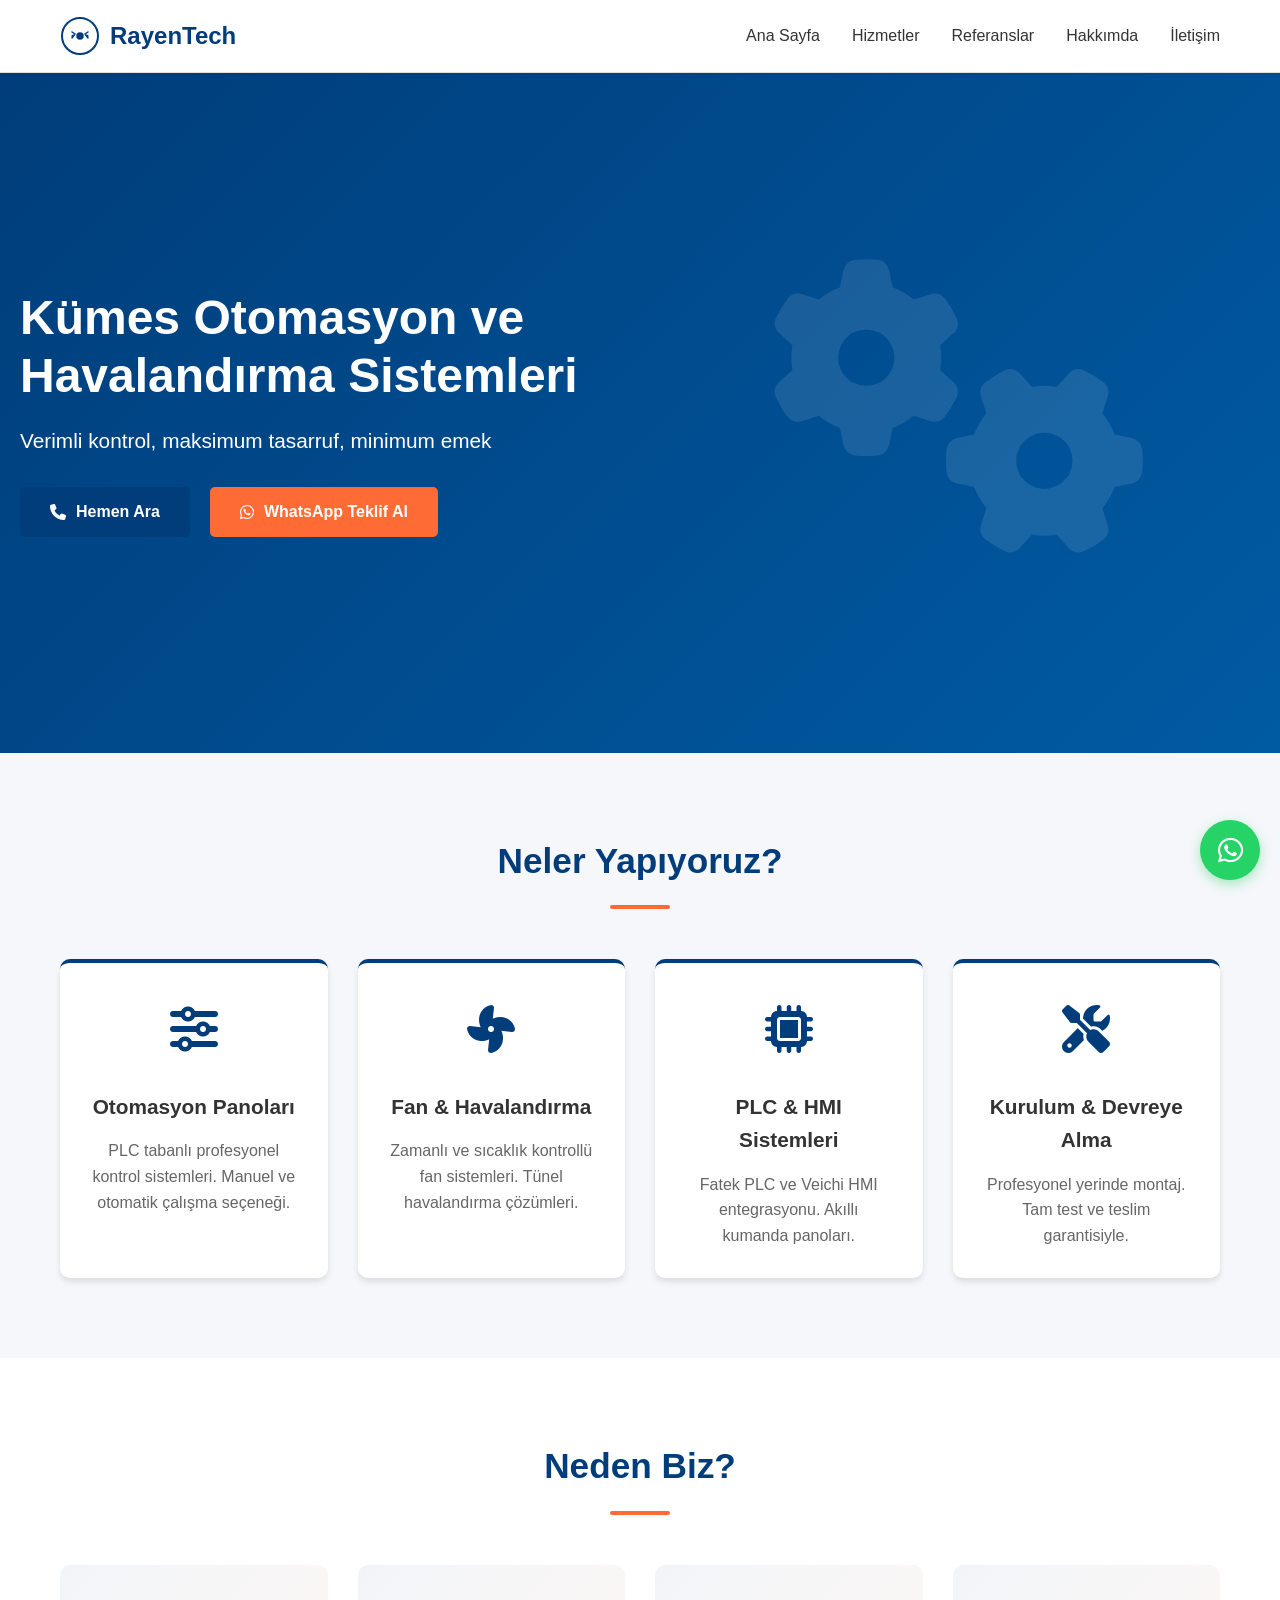
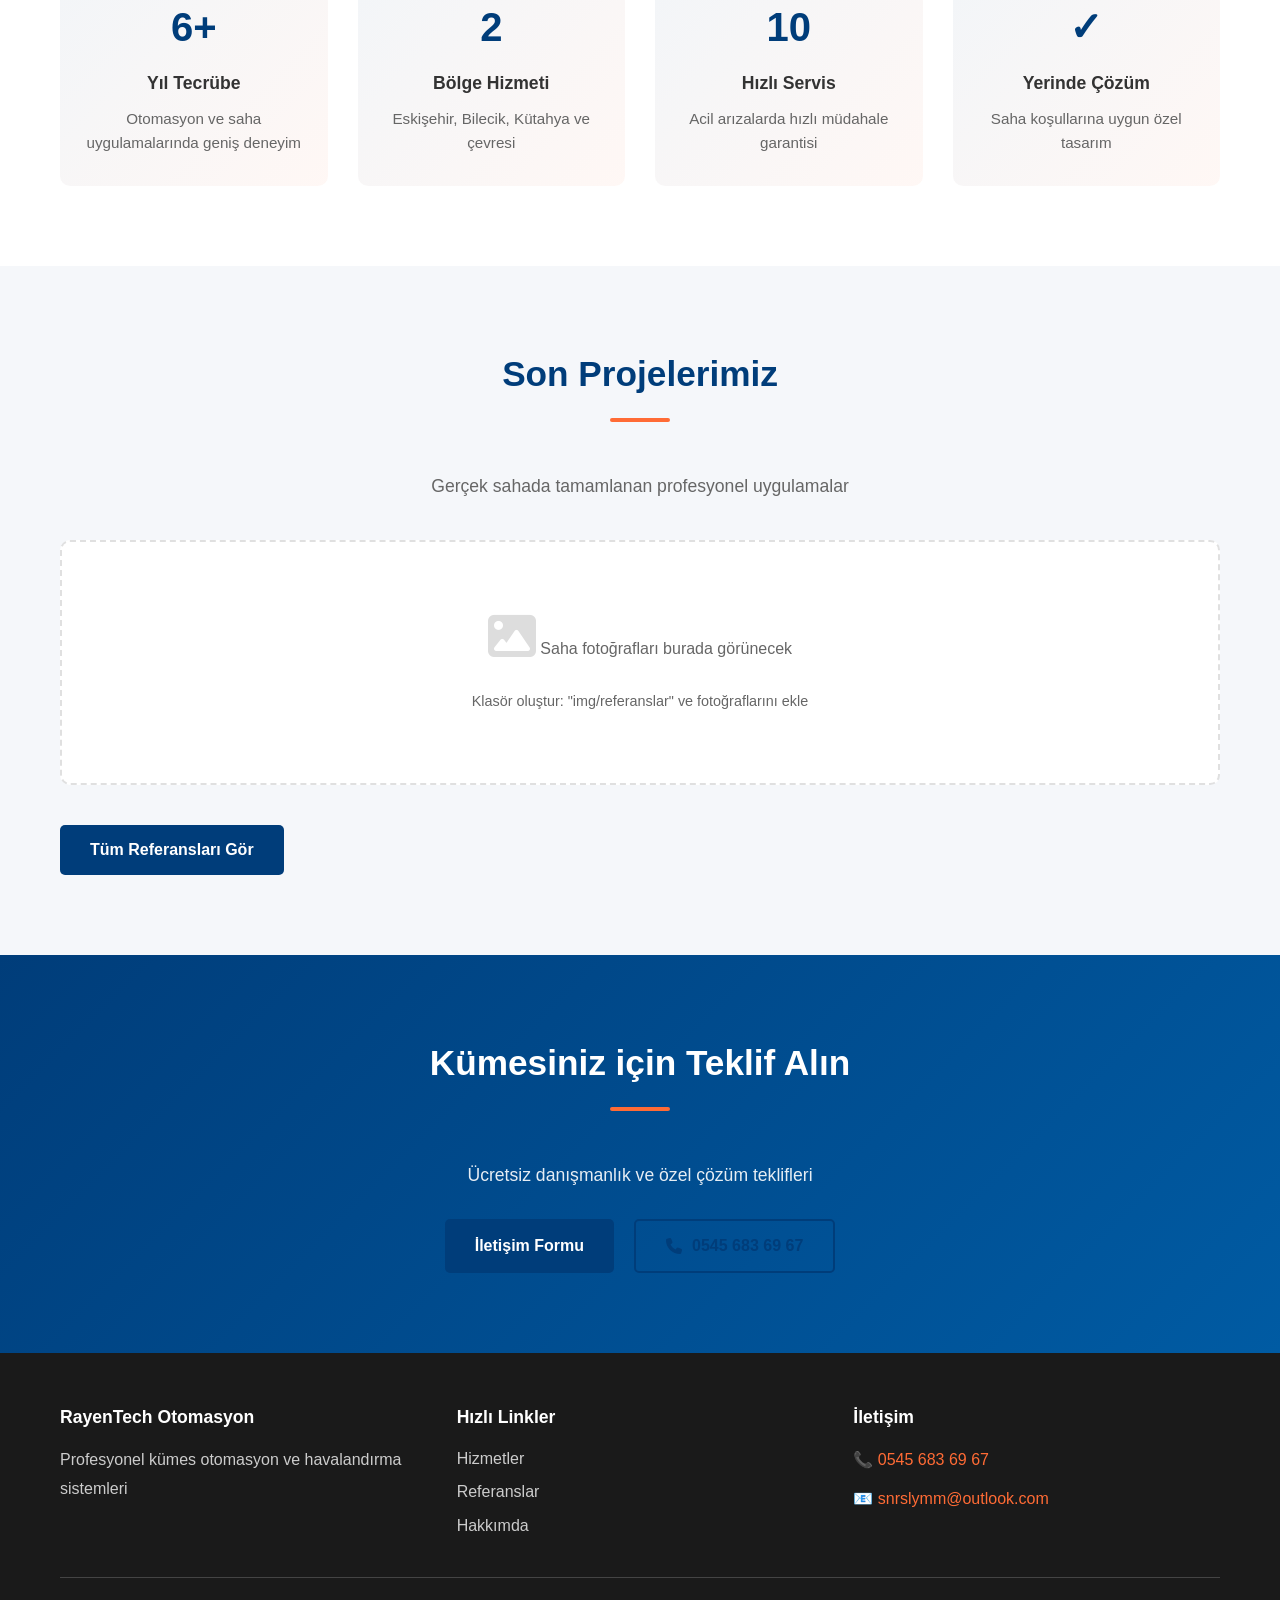
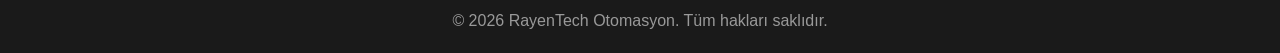
==== index.html @ 65cad190 "Initial: RayenTech Website" ====
<!DOCTYPE html>
<html lang="tr">
<head>
    <meta charset="UTF-8">
    <meta name="viewport" content="width=device-width, initial-scale=1.0">
    <meta name="description" content="RayenTech Otomasyon - Profesyonel kümes otomasyon, fan kontrol ve havalandırma sistemleri. Eskişehir, Bilecik, Kütahya bölgesinde hizmet.">
    <meta name="keywords" content="kümes otomasyonu, fan kontrol sistemi, tavuk kümesi havalandırma, PLC otomasyon, otomasyon panoları, Eskişehir otomasyon">
    <meta name="author" content="Süleyman Şener - Otomasyon Mühendisi">
    <meta name="theme-color" content="#003d7a">
    <title>RayenTech Otomasyon - Kümes Otomasyon ve Havalandırma Sistemleri</title>
    <link rel="canonical" href="https://rayentech-otomasyon.com/">
    <link rel="stylesheet" href="css/style.css">
    <link rel="stylesheet" href="https://cdnjs.cloudflare.com/ajax/libs/font-awesome/6.4.0/css/all.min.css">
</head>
<body>
    <!-- Navigation -->
    <nav class="navbar">
        <div class="container">
            <div class="nav-wrapper">
                <div class="logo">
                    <svg width="40" height="40" viewBox="0 0 40 40" fill="none">
                        <circle cx="20" cy="20" r="18" stroke="#003d7a" stroke-width="2" fill="none"/>
                        <g stroke="#003d7a" stroke-width="1.5" fill="none" stroke-linecap="round">
                            <path d="M15 18 L12 20 M15 18 L12 16 M15 18 L12 22"/>
                            <path d="M25 18 L28 20 M25 18 L28 16 M25 18 L28 22"/>
                            <circle cx="20" cy="20" r="3" fill="#003d7a"/>
                        </g>
                    </svg>
                    <span>RayenTech</span>
                </div>
                <ul class="nav-menu">
                    <li><a href="index.html" class="active">Ana Sayfa</a></li>
                    <li><a href="pages/services.html">Hizmetler</a></li>
                    <li><a href="pages/references.html">Referanslar</a></li>
                    <li><a href="pages/about.html">Hakkımda</a></li>
                    <li><a href="pages/contact.html">İletişim</a></li>
                </ul>
                <div class="hamburger">
                    <span></span>
                    <span></span>
                    <span></span>
                </div>
            </div>
        </div>
    </nav>

    <!-- WhatsApp Floating Button -->
    <a href="https://wa.me/905456836967?text=Merhaba%20Süleyman%20Şener%2C%20kümes%20otomasyon%20sistemi%20için%20teklif%20almak%20istiyorum" class="whatsapp-btn" target="_blank" title="WhatsApp ile Teklif Al">
        <i class="fab fa-whatsapp"></i>
    </a>

    <!-- Hero Banner -->
    <section class="hero">
        <div class="hero-content">
            <h1>Kümes Otomasyon ve Havalandırma Sistemleri</h1>
            <p>Verimli kontrol, maksimum tasarruf, minimum emek</p>
            <div class="hero-buttons">
                <a href="tel:+905456836967" class="btn btn-primary">
                    <i class="fas fa-phone"></i> Hemen Ara
                </a>
                <a href="https://wa.me/905456836967?text=Merhaba%20Süleyman%20Şener%2C%20kümes%20otomasyon%20sistemi%20için%20teklif%20almak%20istiyorum" class="btn btn-secondary" target="_blank">
                    <i class="fab fa-whatsapp"></i> WhatsApp Teklif Al
                </a>
            </div>
        </div>
        <div class="hero-visual">
            <div class="gear-icon">
                <i class="fas fa-cogs"></i>
            </div>
        </div>
    </section>

    <!-- Quick Services -->
    <section class="quick-services">
        <div class="container">
            <h2>Neler Yapıyoruz?</h2>
            <div class="services-grid">
                <div class="service-box">
                    <div class="icon">
                        <i class="fas fa-sliders-h"></i>
                    </div>
                    <h3>Otomasyon Panoları</h3>
                    <p>PLC tabanlı profesyonel kontrol sistemleri. Manuel ve otomatik çalışma seçeneği.</p>
                </div>
                <div class="service-box">
                    <div class="icon">
                        <i class="fas fa-fan"></i>
                    </div>
                    <h3>Fan & Havalandırma</h3>
                    <p>Zamanlı ve sıcaklık kontrollü fan sistemleri. Tünel havalandırma çözümleri.</p>
                </div>
                <div class="service-box">
                    <div class="icon">
                        <i class="fas fa-microchip"></i>
                    </div>
                    <h3>PLC & HMI Sistemleri</h3>
                    <p>Fatek PLC ve Veichi HMI entegrasyonu. Akıllı kumanda panoları.</p>
                </div>
                <div class="service-box">
                    <div class="icon">
                        <i class="fas fa-tools"></i>
                    </div>
                    <h3>Kurulum & Devreye Alma</h3>
                    <p>Profesyonel yerinde montaj. Tam test ve teslim garantisiyle.</p>
                </div>
            </div>
        </div>
    </section>

    <!-- Why Us -->
    <section class="why-us">
        <div class="container">
            <h2>Neden Biz?</h2>
            <div class="why-grid">
                <div class="why-item">
                    <div class="number">15+</div>
                    <h3>Yıl Tecrübe</h3>
                    <p>Otomasyon ve saha uygulamalarında geniş deneyim</p>
                </div>
                <div class="why-item">
                    <div class="number">3</div>
                    <h3>Bölge Hizmeti</h3>
                    <p>Eskişehir, Bilecik, Kütahya ve çevresi</p>
                </div>
                <div class="why-item">
                    <div class="number">24/7</div>
                    <h3>Hızlı Servis</h3>
                    <p>Acil arızalarda hızlı müdahale garantisi</p>
                </div>
                <div class="why-item">
                    <div class="number">✓</div>
                    <h3>Yerinde Çözüm</h3>
                    <p>Saha koşullarına uygun özel tasarım</p>
                </div>
            </div>
        </div>
    </section>

    <!-- Reference Preview -->
    <section class="reference-preview">
        <div class="container">
            <h2>Son Projelerimiz</h2>
            <p class="section-subtitle">Gerçek sahada tamamlanan profesyonel uygulamalar</p>
            <div class="references-placeholder">
                <p><i class="fas fa-image"></i> Saha fotoğrafları burada görünecek</p>
                <p style="font-size: 0.9em; margin-top: 10px;">Klasör oluştur: "img/referanslar" ve fotoğraflarını ekle</p>
            </div>
            <a href="pages/references.html" class="btn btn-primary">Tüm Referansları Gör</a>
        </div>
    </section>

    <!-- CTA Section -->
    <section class="cta">
        <div class="container">
            <h2>Kümesiniz için Teklif Alın</h2>
            <p>Ücretsiz danışmanlık ve özel çözüm teklifleri</p>
            <div class="cta-buttons">
                <a href="pages/contact.html" class="btn btn-primary">İletişim Formu</a>
                <a href="tel:+905456836967" class="btn btn-outline">
                    <i class="fas fa-phone"></i> 0545 683 69 67
                </a>
            </div>
        </div>
    </section>

    <!-- Footer -->
    <footer class="footer">
        <div class="container">
            <div class="footer-content">
                <div class="footer-section">
                    <h4>RayenTech Otomasyon</h4>
                    <p>Profesyonel kümes otomasyon ve havalandırma sistemleri</p>
                </div>
                <div class="footer-section">
                    <h4>Hızlı Linkler</h4>
                    <ul>
                        <li><a href="pages/services.html">Hizmetler</a></li>
                        <li><a href="pages/references.html">Referanslar</a></li>
                        <li><a href="pages/about.html">Hakkımda</a></li>
                    </ul>
                </div>
                <div class="footer-section">
                    <h4>İletişim</h4>
                    <p>📞 <a href="tel:+905456836967">0545 683 69 67</a></p>
                    <p>📧 <a href="mailto:snrslymm@outlook.com">snrslymm@outlook.com</a></p>
                </div>
            </div>
            <div class="footer-bottom">
                <p>&copy; 2026 RayenTech Otomasyon. Tüm hakları saklıdır.</p>
            </div>
        </div>
    </footer>

    <script src="js/script.js"></script>
</body>
</html>
---- css/style.css ----
/* ============================================
   RAYENTECH OTOMASYON - GLOBAL STYLES
   ============================================ */

:root {
    --primary: #003d7a;
    --secondary: #005ba3;
    --accent: #ff6b35;
    --light: #f5f7fa;
    --dark: #1a1a1a;
    --text: #333;
    --gray: #666;
    --border: #e0e0e0;
    --success: #27ae60;
    --font-sans: 'Segoe UI', Tahoma, Geneva, Verdana, sans-serif;
    --shadow: 0 4px 6px rgba(0, 0, 0, 0.1);
    --shadow-lg: 0 10px 20px rgba(0, 0, 0, 0.15);
}

* {
    margin: 0;
    padding: 0;
    box-sizing: border-box;
}

html {
    scroll-behavior: smooth;
}

body {
    font-family: var(--font-sans);
    color: var(--text);
    line-height: 1.6;
    background: #fff;
}

/* Container */
.container {
    max-width: 1200px;
    margin: 0 auto;
    padding: 0 20px;
}

/* ============================================
   NAVIGATION
   ============================================ */

.navbar {
    background: #fff;
    border-bottom: 1px solid var(--border);
    position: sticky;
    top: 0;
    z-index: 100;
    box-shadow: 0 2px 4px rgba(0, 0, 0, 0.05);
}

.nav-wrapper {
    display: flex;
    justify-content: space-between;
    align-items: center;
    padding: 1rem 0;
}

.logo {
    display: flex;
    align-items: center;
    gap: 10px;
    font-size: 1.5rem;
    font-weight: bold;
    color: var(--primary);
    text-decoration: none;
}

.nav-menu {
    display: flex;
    list-style: none;
    gap: 2rem;
}

.nav-menu a {
    color: var(--text);
    text-decoration: none;
    font-weight: 500;
    transition: color 0.3s ease;
    position: relative;
}

.nav-menu a:hover,
.nav-menu a.active {
    color: var(--primary);
}

.nav-menu a.active::after {
    content: '';
    position: absolute;
    bottom: -5px;
    left: 0;
    right: 0;
    height: 2px;
    background: var(--primary);
}

.hamburger {
    display: none;
    flex-direction: column;
    gap: 6px;
    cursor: pointer;
}

.hamburger span {
    width: 25px;
    height: 3px;
    background: var(--primary);
    border-radius: 2px;
    transition: all 0.3s ease;
}

/* ============================================
   WHATSAPP FLOATING BUTTON
   ============================================ */

.whatsapp-btn {
    position: fixed;
    bottom: 20px;
    right: 20px;
    width: 60px;
    height: 60px;
    background: #25d366;
    color: white;
    border-radius: 50%;
    display: flex;
    align-items: center;
    justify-content: center;
    font-size: 1.8rem;
    text-decoration: none;
    box-shadow: 0 4px 12px rgba(37, 211, 102, 0.4);
    transition: all 0.3s ease;
    z-index: 99;
}

.whatsapp-btn:hover {
    transform: scale(1.1);
    box-shadow: 0 6px 16px rgba(37, 211, 102, 0.6);
}

/* ============================================
   BUTTONS
   ============================================ */

.btn {
    display: inline-flex;
    align-items: center;
    gap: 10px;
    padding: 12px 30px;
    border-radius: 5px;
    text-decoration: none;
    font-weight: 600;
    transition: all 0.3s ease;
    border: none;
    cursor: pointer;
    font-size: 1rem;
}

.btn-primary {
    background: var(--primary);
    color: white;
}

.btn-primary:hover {
    background: var(--secondary);
    transform: translateY(-2px);
    box-shadow: var(--shadow-lg);
}

.btn-secondary {
    background: var(--accent);
    color: white;
}

.btn-secondary:hover {
    background: #e55a2b;
    transform: translateY(-2px);
    box-shadow: var(--shadow-lg);
}

.btn-outline {
    border: 2px solid var(--primary);
    color: var(--primary);
    background: transparent;
}

.btn-outline:hover {
    background: var(--primary);
    color: white;
}

.btn-full {
    width: 100%;
    justify-content: center;
}

/* ============================================
   HERO SECTION
   ============================================ */

.hero {
    background: linear-gradient(135deg, var(--primary) 0%, var(--secondary) 100%);
    color: white;
    padding: 100px 20px;
    display: grid;
    grid-template-columns: 1fr 1fr;
    align-items: center;
    gap: 40px;
    min-height: 500px;
}

.hero-content h1 {
    font-size: 3rem;
    margin-bottom: 20px;
    line-height: 1.2;
    animation: slideInLeft 0.8s ease;
}

.hero-content p {
    font-size: 1.3rem;
    margin-bottom: 30px;
    opacity: 0.9;
    animation: slideInLeft 0.8s ease 0.2s both;
}

.hero-buttons {
    display: flex;
    gap: 20px;
    flex-wrap: wrap;
    animation: slideInLeft 0.8s ease 0.4s both;
}

.hero-buttons .btn {
    min-width: 150px;
    justify-content: center;
}

.hero-visual {
    display: flex;
    justify-content: center;
    animation: float 3s ease-in-out infinite;
}

.gear-icon {
    font-size: 300px;
    color: rgba(255, 255, 255, 0.1);
    animation: rotate 20s linear infinite;
}

@keyframes slideInLeft {
    from {
        opacity: 0;
        transform: translateX(-30px);
    }
    to {
        opacity: 1;
        transform: translateX(0);
    }
}

@keyframes float {
    0%, 100% { transform: translateY(0px); }
    50% { transform: translateY(-20px); }
}

@keyframes rotate {
    from { transform: rotate(0deg); }
    to { transform: rotate(360deg); }
}

/* ============================================
   SECTIONS
   ============================================ */

section {
    padding: 80px 20px;
}

section h2 {
    font-size: 2.2rem;
    text-align: center;
    margin-bottom: 50px;
    color: var(--primary);
    position: relative;
    padding-bottom: 20px;
}

section h2::after {
    content: '';
    position: absolute;
    bottom: 0;
    left: 50%;
    transform: translateX(-50%);
    width: 60px;
    height: 4px;
    background: var(--accent);
    border-radius: 2px;
}

.section-subtitle {
    font-size: 1.1rem;
    color: var(--gray);
    text-align: center;
    margin-bottom: 40px;
}

/* Quick Services */
.quick-services {
    background: var(--light);
}

.services-grid {
    display: grid;
    grid-template-columns: repeat(auto-fit, minmax(250px, 1fr));
    gap: 30px;
    margin-top: 40px;
}

.service-box {
    background: white;
    padding: 30px;
    border-radius: 10px;
    text-align: center;
    box-shadow: var(--shadow);
    transition: all 0.3s ease;
    border-top: 4px solid var(--primary);
}

.service-box:hover {
    transform: translateY(-10px);
    box-shadow: var(--shadow-lg);
    border-top-color: var(--accent);
}

.service-box .icon {
    font-size: 3rem;
    color: var(--primary);
    margin-bottom: 20px;
}

.service-box h3 {
    font-size: 1.3rem;
    margin-bottom: 15px;
    color: var(--text);
}

.service-box p {
    color: var(--gray);
    line-height: 1.6;
}

/* Why Us Section */
.why-us {
    background: white;
}

.why-grid {
    display: grid;
    grid-template-columns: repeat(auto-fit, minmax(200px, 1fr));
    gap: 30px;
}

.why-item {
    text-align: center;
    padding: 30px 20px;
    border-radius: 10px;
    background: linear-gradient(135deg, rgba(0, 61, 122, 0.05) 0%, rgba(255, 107, 53, 0.05) 100%);
    transition: all 0.3s ease;
}

.why-item:hover {
    transform: scale(1.05);
    background: linear-gradient(135deg, rgba(0, 61, 122, 0.1) 0%, rgba(255, 107, 53, 0.1) 100%);
}

.why-item .number {
    font-size: 2.5rem;
    font-weight: bold;
    color: var(--primary);
    margin-bottom: 10px;
}

.why-item h3 {
    font-size: 1.1rem;
    margin-bottom: 10px;
}

.why-item p {
    color: var(--gray);
    font-size: 0.95rem;
}

/* Reference Preview */
.reference-preview {
    background: var(--light);
}

.references-placeholder {
    background: white;
    border: 2px dashed var(--border);
    border-radius: 10px;
    padding: 60px 20px;
    text-align: center;
    margin: 40px 0;
    color: var(--gray);
}

.references-placeholder i {
    font-size: 3rem;
    color: #ddd;
    margin-bottom: 20px;
}

.references-placeholder p {
    margin: 10px 0;
}

/* CTA Section */
.cta {
    background: linear-gradient(135deg, var(--primary) 0%, var(--secondary) 100%);
    color: white;
    text-align: center;
}

.cta h2 {
    color: white;
}

.cta h2::after {
    background: var(--accent);
}

.cta p {
    font-size: 1.1rem;
    margin-bottom: 30px;
    opacity: 0.9;
}

.cta-buttons {
    display: flex;
    gap: 20px;
    justify-content: center;
    flex-wrap: wrap;
}

/* ============================================
   FOOTER
   ============================================ */

.footer {
    background: #1a1a1a;
    color: #ccc;
    padding: 50px 20px 20px;
}

.footer-content {
    display: grid;
    grid-template-columns: repeat(auto-fit, minmax(250px, 1fr));
    gap: 30px;
    margin-bottom: 30px;
}

.footer-section h4 {
    color: white;
    margin-bottom: 15px;
    font-size: 1.1rem;
}

.footer-section p {
    margin-bottom: 10px;
    line-height: 1.8;
}

.footer-section a {
    color: #ff6b35;
    text-decoration: none;
    transition: color 0.3s ease;
}

.footer-section a:hover {
    color: white;
}

.footer-section ul {
    list-style: none;
}

.footer-section ul li {
    margin-bottom: 8px;
}

.footer-section ul li a {
    color: #ccc;
}

.footer-bottom {
    text-align: center;
    padding-top: 30px;
    border-top: 1px solid #444;
    color: #999;
}

/* ============================================
   PAGE HEADER
   ============================================ */

.page-header {
    background: linear-gradient(135deg, var(--primary) 0%, var(--secondary) 100%);
    color: white;
    text-align: center;
    padding: 80px 20px;
}

.page-header h1 {
    font-size: 2.5rem;
    margin-bottom: 15px;
}

.page-header p {
    font-size: 1.2rem;
    opacity: 0.9;
}

/* ============================================
   SERVICES DETAIL PAGE
   ============================================ */

.services-detail {
    background: white;
}

.service-detail-item {
    margin-bottom: 60px;
    padding: 30px;
    background: var(--light);
    border-radius: 10px;
    border-left: 5px solid var(--primary);
}

.service-detail-item:hover {
    box-shadow: var(--shadow);
}

.service-detail-icon {
    font-size: 2.5rem;
    color: var(--primary);
    margin-bottom: 15px;
}

.service-detail-item h2 {
    text-align: left;
    margin: 0 0 20px 0;
    padding-bottom: 10px;
    border-bottom: 2px solid var(--accent);
}

.service-detail-item h2::after {
    display: none;
}

.service-detail-content p {
    margin-bottom: 15px;
    font-size: 1rem;
    line-height: 1.8;
}

.service-detail-content ul {
    list-style: none;
    margin-left: 0;
}

.service-detail-content li {
    margin-bottom: 12px;
    padding-left: 30px;
    position: relative;
    line-height: 1.6;
}

.service-detail-content li::before {
    content: '✓';
    position: absolute;
    left: 0;
    color: var(--primary);
    font-weight: bold;
    font-size: 1.2rem;
}

/* Process Section */
.process {
    background: var(--light);
}

.process-steps {
    display: grid;
    grid-template-columns: repeat(auto-fit, minmax(200px, 1fr));
    gap: 30px;
    margin-top: 40px;
}

.step {
    background: white;
    padding: 30px 20px;
    border-radius: 10px;
    text-align: center;
    box-shadow: var(--shadow);
    position: relative;
}

.step-number {
    display: flex;
    align-items: center;
    justify-content: center;
    width: 50px;
    height: 50px;
    background: var(--primary);
    color: white;
    border-radius: 50%;
    font-weight: bold;
    font-size: 1.5rem;
    margin: 0 auto 15px;
}

.step h3 {
    margin-bottom: 10px;
    color: var(--primary);
}

.step p {
    color: var(--gray);
    font-size: 0.95rem;
}

/* ============================================
   ABOUT PAGE
   ============================================ */

.about-content {
    background: white;
}

.about-grid {
    display: grid;
    grid-template-columns: 2fr 1fr;
    gap: 40px;
    margin-top: 40px;
}

.about-text h2 {
    text-align: left;
    border-bottom: 2px solid var(--accent);
    padding-bottom: 15px;
    margin-bottom: 10px;
}

.about-text h2::after {
    display: none;
}

.about-text .subtitle {
    color: var(--primary);
    font-size: 1.1rem;
    margin-bottom: 20px;
}

.about-intro {
    background: var(--light);
    padding: 20px;
    border-radius: 10px;
    margin-bottom: 30px;
    border-left: 4px solid var(--primary);
}

.about-intro p {
    line-height: 1.8;
    color: var(--gray);
}

.expertise-list {
    list-style: none;
    margin-left: 0;
    margin-bottom: 30px;
}

.expertise-list li {
    padding: 12px 0;
    border-bottom: 1px solid var(--border);
    line-height: 1.6;
}

.expertise-list strong {
    color: var(--primary);
}

.work-areas {
    list-style: none;
    margin-left: 0;
    background: var(--light);
    padding: 20px;
    border-radius: 10px;
    margin-bottom: 30px;
}

.work-areas li {
    padding: 10px 0;
    color: var(--gray);
}

.work-areas i {
    color: var(--accent);
    margin-right: 10px;
}

.principles {
    display: grid;
    gap: 15px;
}

.principle-item {
    display: flex;
    gap: 15px;
    padding: 15px;
    background: var(--light);
    border-radius: 10px;
    align-items: flex-start;
}

.principle-item i {
    color: var(--primary);
    margin-top: 3px;
    flex-shrink: 0;
}

.principle-item p {
    margin: 0;
}

/* Info Cards (Right Column) */
.info-card,
.stats-card,
.qualifications-card {
    background: var(--light);
    padding: 25px;
    border-radius: 10px;
    margin-bottom: 25px;
    border-left: 4px solid var(--primary);
}

.info-card h3,
.stats-card h3,
.qualifications-card h3 {
    color: var(--primary);
    margin-bottom: 20px;
    font-size: 1.2rem;
}

.info-item {
    display: flex;
    gap: 15px;
    margin-bottom: 20px;
    align-items: flex-start;
}

.info-item i {
    color: var(--primary);
    font-size: 1.3rem;
    flex-shrink: 0;
    margin-top: 5px;
}

.info-item .label {
    font-size: 0.85rem;
    color: var(--gray);
    margin-bottom: 3px;
}

.info-item a {
    color: var(--primary);
    text-decoration: none;
    font-weight: 600;
}

.info-item a:hover {
    text-decoration: underline;
}

.stat {
    text-align: center;
    margin-bottom: 20px;
}

.stat-value {
    font-size: 2rem;
    font-weight: bold;
    color: var(--primary);
    margin-bottom: 5px;
}

.stat p {
    color: var(--gray);
    font-size: 0.9rem;
}

.qualifications-card ul {
    list-style: none;
}

.qualifications-card li {
    padding: 8px 0;
    color: var(--gray);
}

/* Timeline */
.timeline {
    background: var(--light);
}

.timeline-items {
    position: relative;
    padding: 40px 0;
}

.timeline-items::before {
    content: '';
    position: absolute;
    left: 50%;
    transform: translateX(-50%);
    top: 0;
    bottom: 0;
    width: 2px;
    background: var(--accent);
}

.timeline-item {
    display: grid;
    grid-template-columns: 1fr auto 1fr;
    gap: 20px;
    margin-bottom: 40px;
    align-items: center;
}

.timeline-item:nth-child(even) .timeline-content {
    grid-column: 1;
    text-align: right;
}

.timeline-item:nth-child(odd) .timeline-content {
    grid-column: 3;
}

.timeline-marker {
    width: 20px;
    height: 20px;
    background: var(--primary);
    border: 3px solid white;
    border-radius: 50%;
    grid-column: 2;
    box-shadow: 0 0 0 4px var(--light), 0 0 0 8px var(--accent);
}

.timeline-content h3 {
    color: var(--primary);
    margin-bottom: 5px;
}

.timeline-content p {
    color: var(--gray);
    font-size: 0.95rem;
}

/* ============================================
   CONTACT PAGE
   ============================================ */

.contact-section {
    background: white;
}

.contact-grid {
    display: grid;
    grid-template-columns: 1fr 1fr;
    gap: 40px;
    margin-top: 40px;
}

.contact-info-column h2,
.contact-form-column h2 {
    text-align: left;
    border-bottom: 2px solid var(--accent);
    padding-bottom: 15px;
    margin-bottom: 30px;
}

.contact-info-column h2::after,
.contact-form-column h2::after {
    display: none;
}

.contact-method {
    display: flex;
    gap: 20px;
    margin-bottom: 30px;
    padding: 20px;
    background: var(--light);
    border-radius: 10px;
    border-left: 4px solid var(--primary);
    transition: all 0.3s ease;
}

.contact-method:hover {
    transform: translateX(10px);
    box-shadow: var(--shadow);
}

.method-icon {
    font-size: 2rem;
    color: var(--primary);
    flex-shrink: 0;
    display: flex;
    align-items: center;
    justify-content: center;
    width: 50px;
}

.method-content h3 {
    color: var(--primary);
    margin-bottom: 8px;
    font-size: 1.1rem;
}

.method-content a {
    color: var(--text);
    text-decoration: none;
    font-weight: 600;
    display: block;
    margin-bottom: 5px;
}

.method-content a:hover {
    color: var(--accent);
}

.method-content p {
    font-size: 0.9rem;
    color: var(--gray);
}

.service-areas {
    background: var(--light);
    padding: 20px;
    border-radius: 10px;
    border-left: 4px solid var(--primary);
    margin-top: 30px;
}

.service-areas h3 {
    color: var(--primary);
    margin-bottom: 15px;
}

.service-areas ul {
    list-style: none;
}

.service-areas li {
    padding: 8px 0;
    color: var(--gray);
}

/* Contact Form */
.contact-form {
    background: var(--light);
    padding: 30px;
    border-radius: 10px;
    border: 1px solid var(--border);
}

.form-group {
    margin-bottom: 20px;
}

.form-group label {
    display: block;
    margin-bottom: 8px;
    color: var(--primary);
    font-weight: 600;
}

.form-group input,
.form-group select,
.form-group textarea {
    width: 100%;
    padding: 12px;
    border: 1px solid var(--border);
    border-radius: 5px;
    font-family: inherit;
    font-size: 1rem;
    transition: all 0.3s ease;
}

.form-group input:focus,
.form-group select:focus,
.form-group textarea:focus {
    outline: none;
    border-color: var(--primary);
    box-shadow: 0 0 0 3px rgba(0, 61, 122, 0.1);
}

.checkbox-group {
    display: flex;
    gap: 10px;
    align-items: flex-start;
    margin-bottom: 25px;
}

.checkbox-group input {
    width: auto;
    margin-top: 3px;
}

.checkbox-group label {
    margin: 0;
    color: var(--text);
    font-weight: normal;
    line-height: 1.4;
}

/* FAQ Section */
.faq-section {
    background: var(--light);
}

.faq-grid {
    display: grid;
    grid-template-columns: repeat(auto-fit, minmax(250px, 1fr));
    gap: 30px;
    margin-top: 40px;
}

.faq-item {
    background: white;
    padding: 25px;
    border-radius: 10px;
    box-shadow: var(--shadow);
    border-top: 3px solid var(--primary);
}

.faq-item h3 {
    color: var(--primary);
    margin-bottom: 12px;
    font-size: 1.1rem;
}

.faq-item p {
    color: var(--gray);
    line-height: 1.6;
    font-size: 0.95rem;
}

/* References Section */
.references-section {
    background: white;
}

.reference-info {
    background: var(--light);
    padding: 20px;
    border-radius: 10px;
    margin-bottom: 40px;
    border-left: 4px solid var(--accent);
}

.reference-info p {
    margin-bottom: 10px;
}

.reference-info ul {
    margin-bottom: 0;
}

.references-grid {
    display: grid;
    grid-template-columns: repeat(auto-fit, minmax(280px, 1fr));
    gap: 25px;
    margin-bottom: 40px;
}

.reference-card {
    background: white;
    border-radius: 10px;
    overflow: hidden;
    box-shadow: var(--shadow);
    transition: all 0.3s ease;
}

.reference-card:hover {
    transform: translateY(-10px);
    box-shadow: var(--shadow-lg);
}

.reference-image {
    height: 200px;
    background: var(--light);
    overflow: hidden;
    position: relative;
}

.placeholder-image {
    width: 100%;
    height: 100%;
    display: flex;
    flex-direction: column;
    align-items: center;
    justify-content: center;
    background: linear-gradient(135deg, rgba(0, 61, 122, 0.05) 0%, rgba(255, 107, 53, 0.05) 100%);
    color: #ccc;
}

.placeholder-image i {
    font-size: 3rem;
    margin-bottom: 10px;
}

.reference-info {
    padding: 20px;
}

.reference-card h3 {
    color: var(--primary);
    margin-bottom: 10px;
}

.reference-card .location {
    color: var(--accent);
    font-size: 0.95rem;
    margin-bottom: 8px;
}

.reference-card .description {
    color: var(--gray);
    font-size: 0.9rem;
    margin-bottom: 10px;
}

.reference-card .date {
    font-size: 0.85rem;
    color: #999;
}

.references-placeholder-full {
    margin: 40px 0;
}

/* Reference Stats */
.reference-stats {
    background: var(--light);
}

.stats-grid {
    display: grid;
    grid-template-columns: repeat(auto-fit, minmax(200px, 1fr));
    gap: 30px;
    margin-top: 40px;
}

.stat-box {
    background: white;
    padding: 30px 20px;
    text-align: center;
    border-radius: 10px;
    box-shadow: var(--shadow);
    border-bottom: 4px solid var(--primary);
}

.stat-box:nth-child(2) {
    border-bottom-color: var(--accent);
}

.stat-box:nth-child(3) {
    border-bottom-color: var(--success);
}

.stat-box:nth-child(4) {
    border-bottom-color: #ff9f43;
}

.stat-box .stat-number {
    font-size: 2.5rem;
    font-weight: bold;
    color: var(--primary);
    margin-bottom: 10px;
}

.stat-box:nth-child(2) .stat-number { color: var(--accent); }
.stat-box:nth-child(3) .stat-number { color: var(--success); }
.stat-box:nth-child(4) .stat-number { color: #ff9f43; }

.stat-box p {
    color: var(--gray);
    font-size: 0.95rem;
}

/* Category Tags */
.reference-categories {
    background: white;
}

.category-tags {
    display: flex;
    flex-wrap: wrap;
    gap: 15px;
    justify-content: center;
    margin-top: 30px;
}

.tag {
    display: inline-block;
    background: linear-gradient(135deg, var(--primary) 0%, var(--secondary) 100%);
    color: white;
    padding: 10px 20px;
    border-radius: 25px;
    font-size: 0.9rem;
    transition: all 0.3s ease;
    cursor: pointer;
}

.tag:hover {
    transform: scale(1.05);
    box-shadow: var(--shadow);
}

/* ============================================
   RESPONSIVE DESIGN
   ============================================ */

@media (max-width: 768px) {
    .hamburger {
        display: flex;
    }

    .nav-menu {
        display: none;
    }

    .hero {
        grid-template-columns: 1fr;
        padding: 60px 20px;
        min-height: auto;
    }

    .hero-content h1 {
        font-size: 2rem;
    }

    .hero-buttons {
        justify-content: center;
    }

    .hero-visual {
        display: none;
    }

    .gear-icon {
        font-size: 150px;
    }

    section {
        padding: 50px 20px;
    }

    section h2 {
        font-size: 1.8rem;
    }

    .about-grid,
    .contact-grid {
        grid-template-columns: 1fr;
        gap: 30px;
    }

    .page-header h1 {
        font-size: 1.8rem;
    }

    .timeline-items::before {
        left: 20px;
    }

    .timeline-item {
        grid-template-columns: auto 1fr;
    }

    .timeline-item:nth-child(even) .timeline-content,
    .timeline-item:nth-child(odd) .timeline-content {
        grid-column: 2;
        text-align: left;
    }

    .timeline-marker {
        grid-column: 1;
        margin-left: 5px;
    }

    .cta-buttons {
        flex-direction: column;
    }

    .cta-buttons .btn {
        width: 100%;
    }
}

@media (max-width: 480px) {
    .hero-content h1 {
        font-size: 1.5rem;
    }

    .hero-content p {
        font-size: 1rem;
    }

    .hero-buttons {
        flex-direction: column;
    }

    .hero-buttons .btn {
        width: 100%;
    }

    section h2 {
        font-size: 1.5rem;
    }

    .services-grid,
    .why-grid,
    .footer-content {
        grid-template-columns: 1fr;
    }

    .process-steps {
        grid-template-columns: 1fr;
    }

    .nav-menu a {
        font-size: 0.9rem;
    }

    .page-header {
        padding: 50px 20px;
    }
}
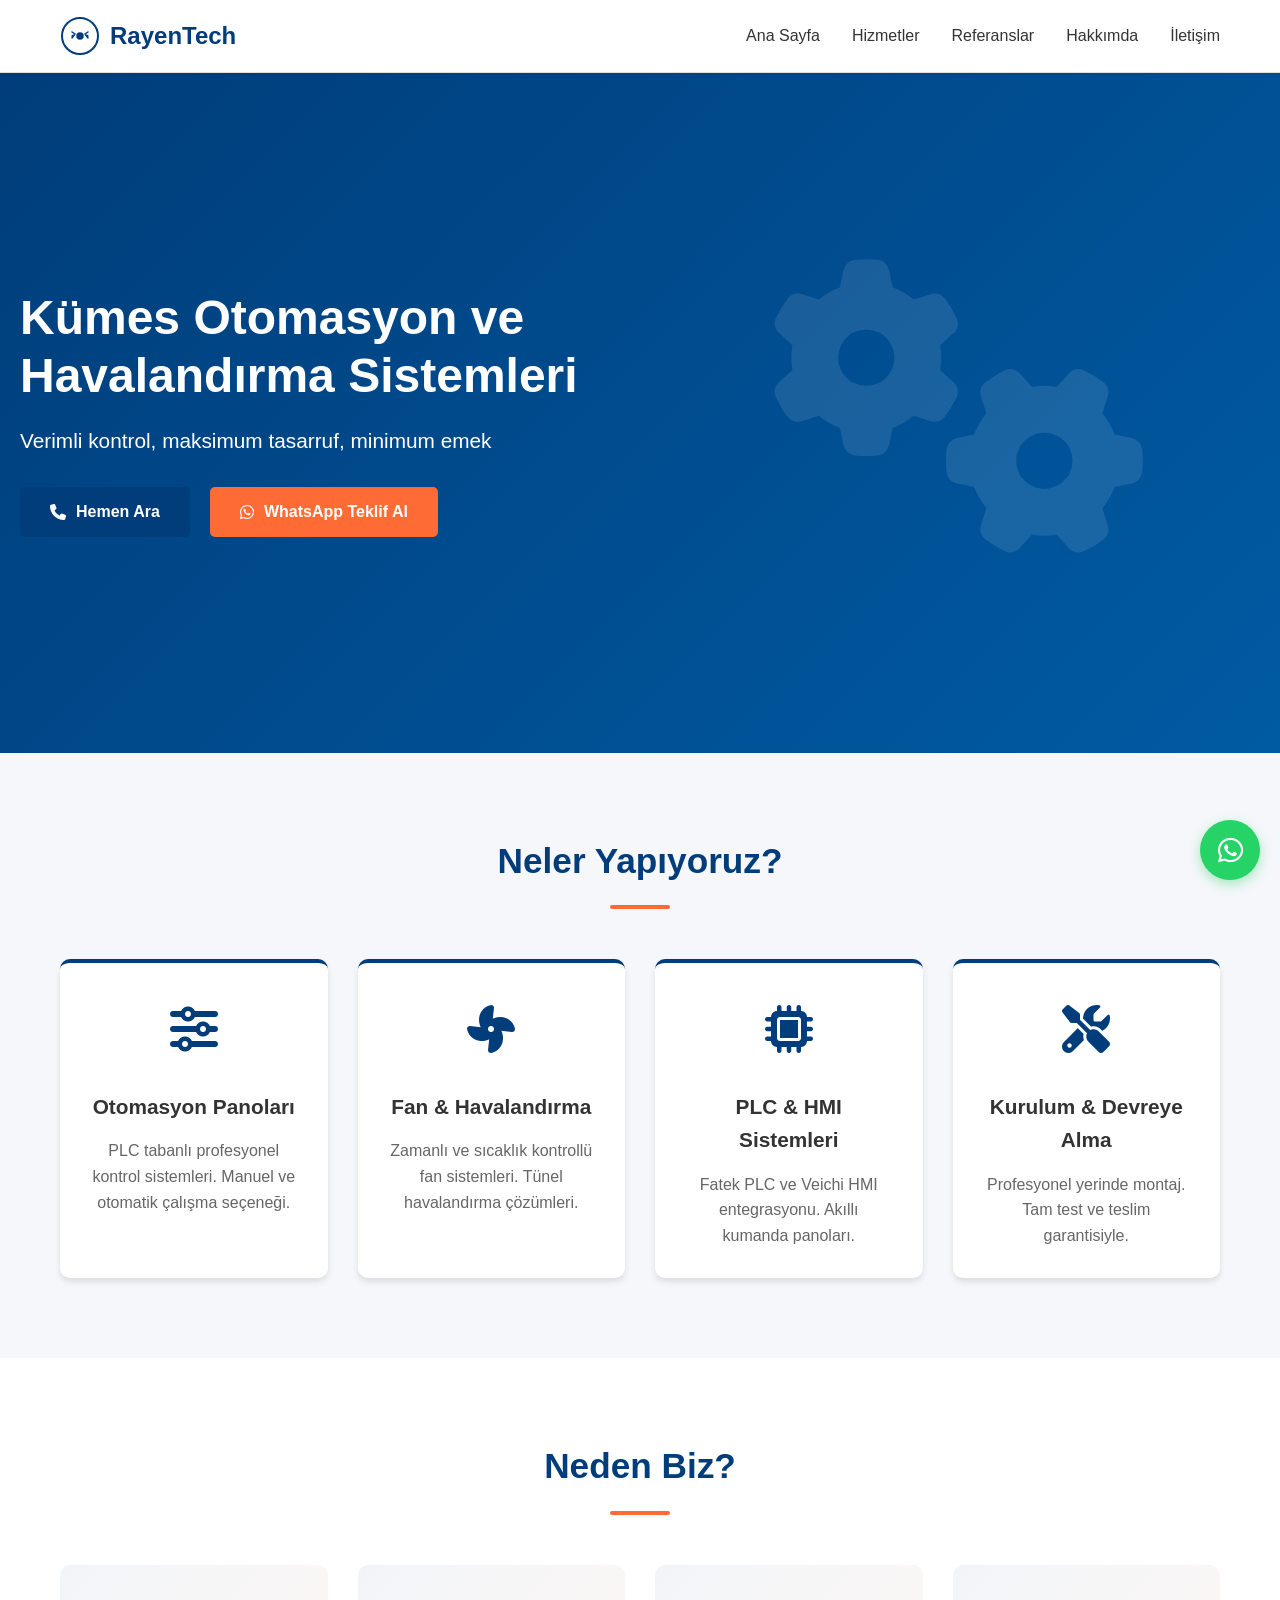
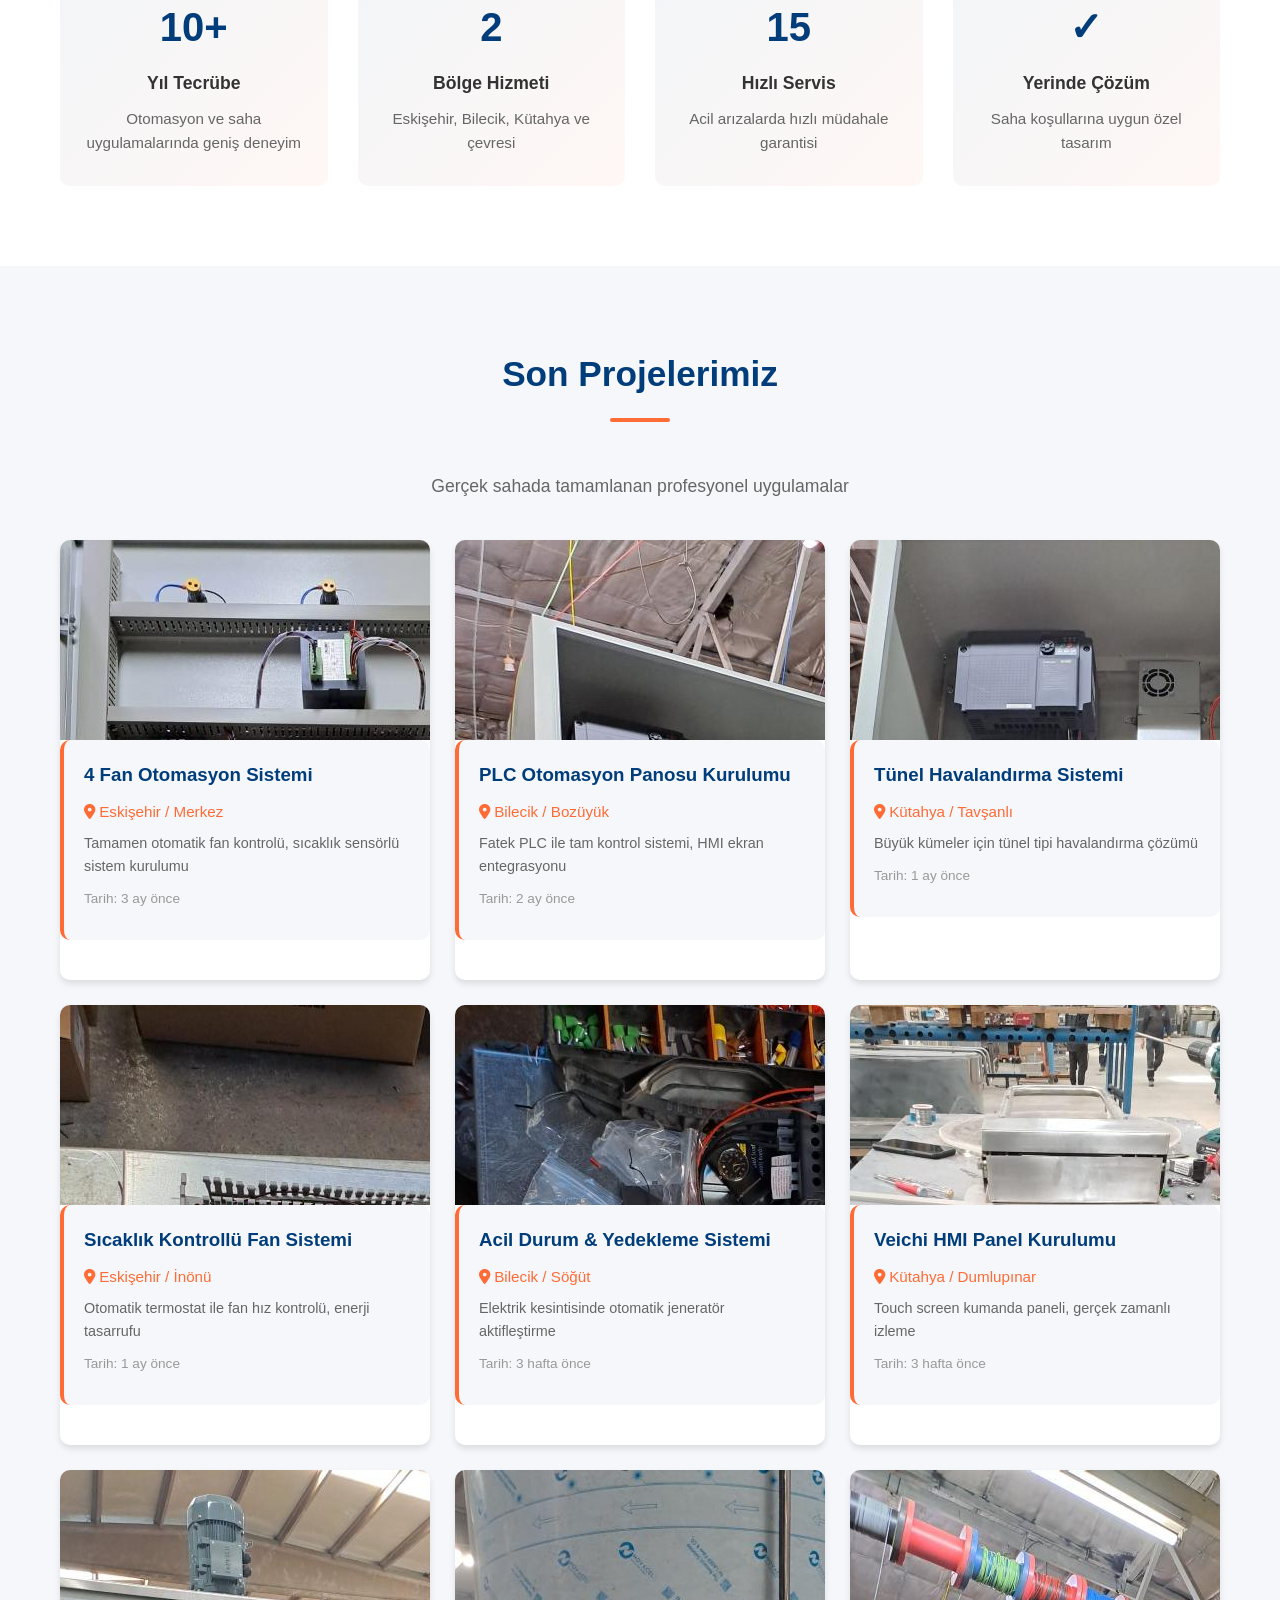
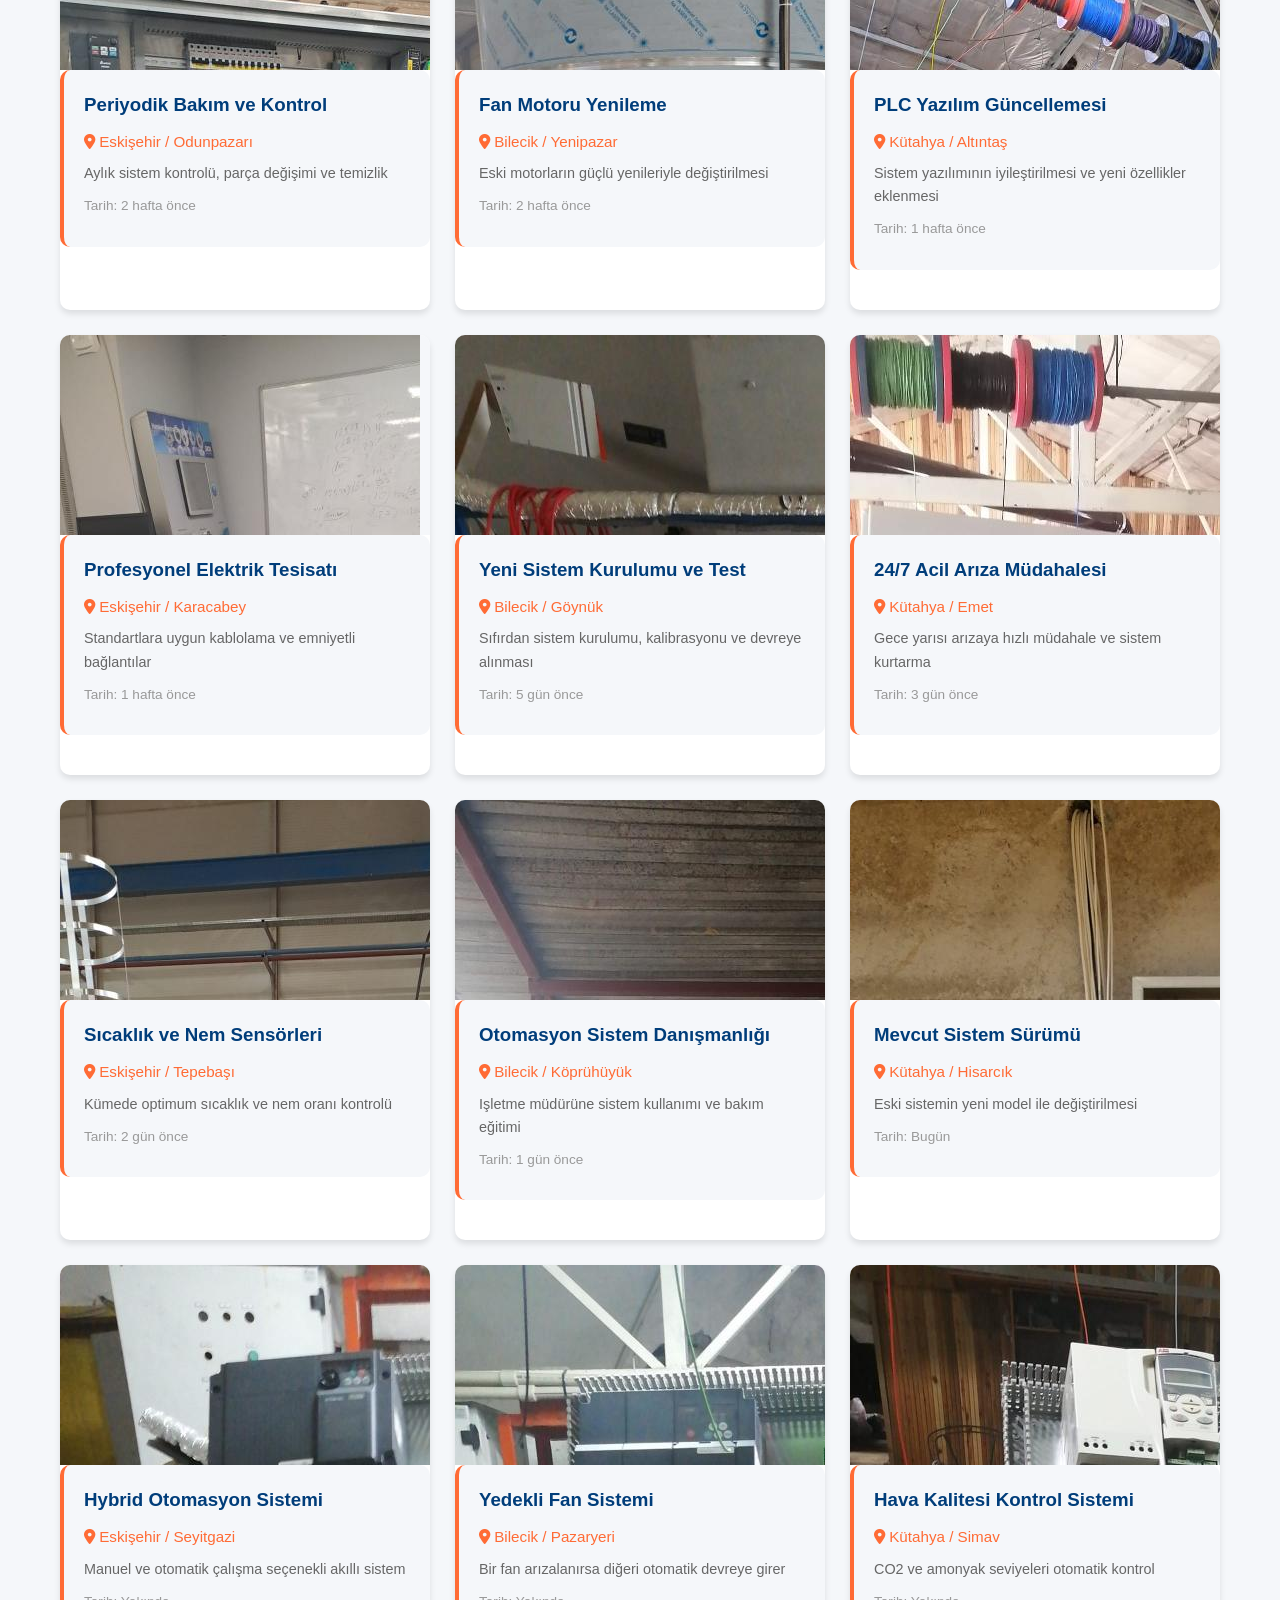
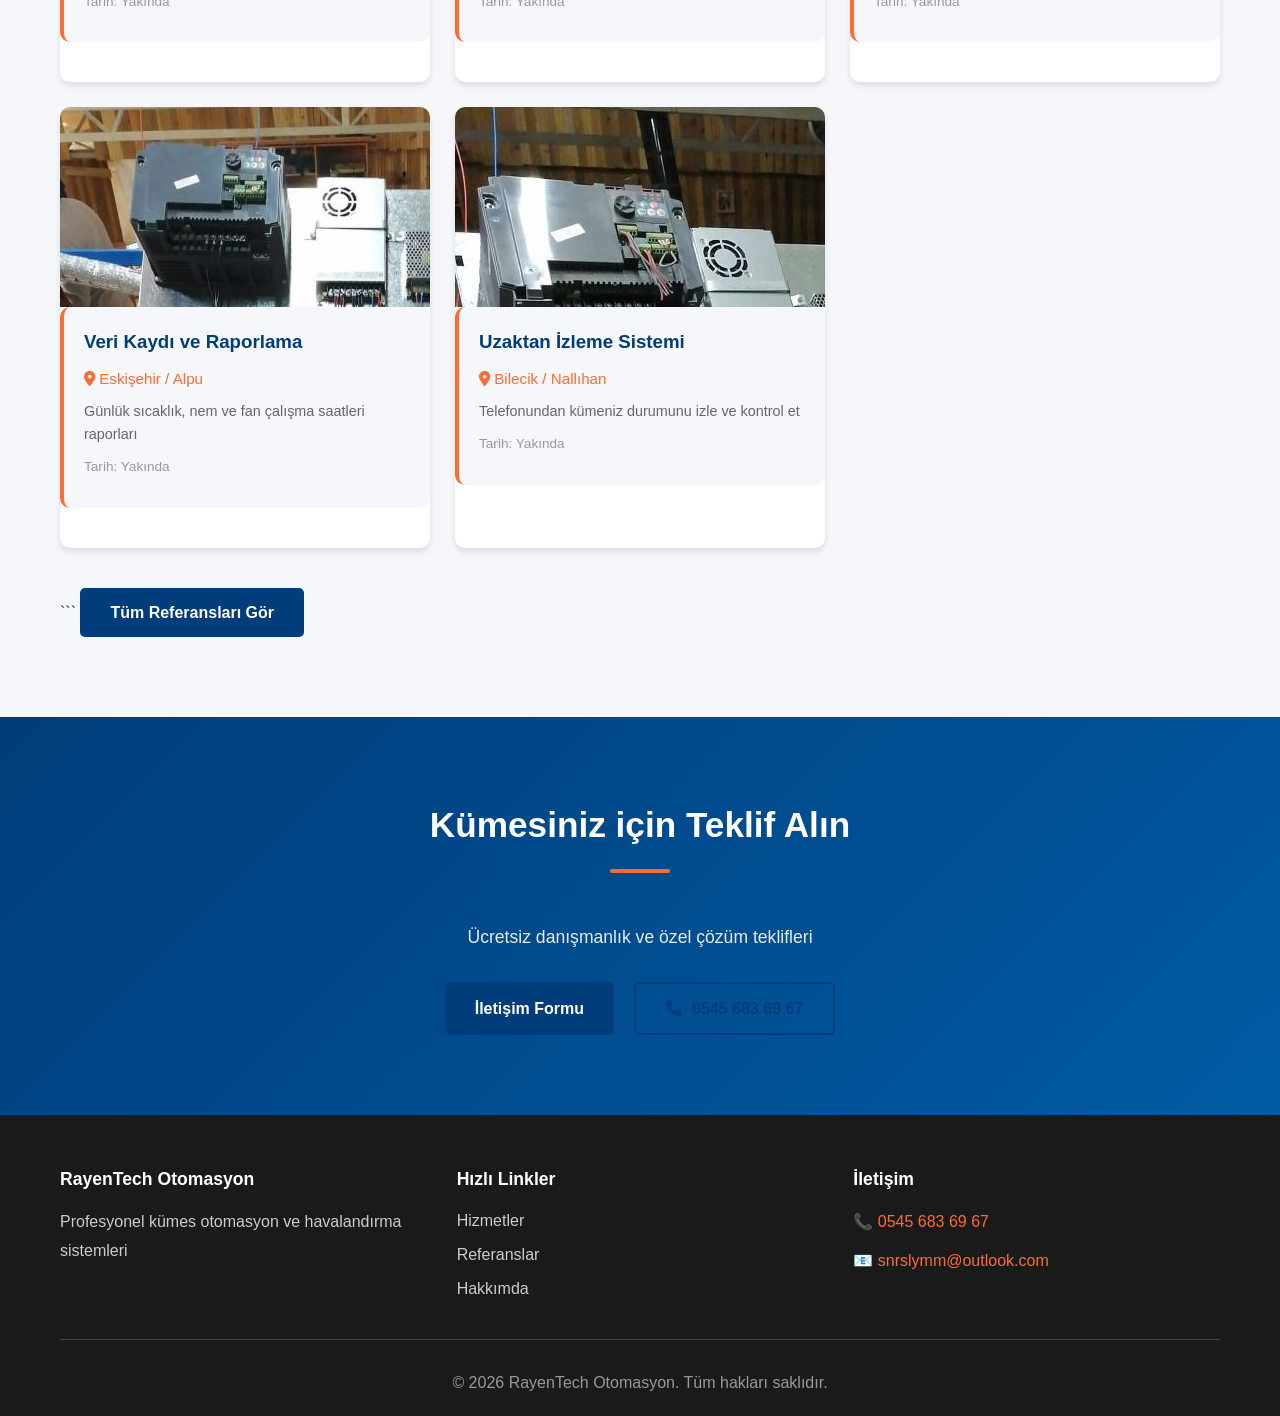
==== commit bc919f41: "Referans galerisi ve resim yolları güncellendi" ====
--- a/index.html
+++ b/index.html
@@ -141,10 +141,268 @@
         <div class="container">
             <h2>Son Projelerimiz</h2>
             <p class="section-subtitle">Gerçek sahada tamamlanan profesyonel uygulamalar</p>
-            <div class="references-placeholder">
-                <p><i class="fas fa-image"></i> Saha fotoğrafları burada görünecek</p>
-                <p style="font-size: 0.9em; margin-top: 10px;">Klasör oluştur: "img/referanslar" ve fotoğraflarını ekle</p>
-            </div>
+           <div class="references-grid">
+    <!-- PROJE 1 -->
+    <div class="reference-card">
+        <div class="reference-image">
+            <img src="../img/referanslar/proje-1.jpg" alt="Eskişehir - 4 Fan Otomasyon Sistemi" loading="lazy">
+        </div>
+        <div class="reference-info">
+            <h3>4 Fan Otomasyon Sistemi</h3>
+            <p class="location"><i class="fas fa-map-marker-alt"></i> Eskişehir / Merkez</p>
+            <p class="description">Tamamen otomatik fan kontrolü, sıcaklık sensörlü sistem kurulumu</p>
+            <p class="date">Tarih: 3 ay önce</p>
+        </div>
+    </div>
+
+    <!-- PROJE 2 -->
+    <div class="reference-card">
+        <div class="reference-image">
+            <img src="../img/referanslar/proje-2.jpg" alt="Bilecik - PLC Otomasyon Panosu" loading="lazy">
+        </div>
+        <div class="reference-info">
+            <h3>PLC Otomasyon Panosu Kurulumu</h3>
+            <p class="location"><i class="fas fa-map-marker-alt"></i> Bilecik / Bozüyük</p>
+            <p class="description">Fatek PLC ile tam kontrol sistemi, HMI ekran entegrasyonu</p>
+            <p class="date">Tarih: 2 ay önce</p>
+        </div>
+    </div>
+
+    <!-- PROJE 3 -->
+    <div class="reference-card">
+        <div class="reference-image">
+            <img src="../img/referanslar/proje-3.jpg" alt="Kütahya - Tünel Havalandırma" loading="lazy">
+        </div>
+        <div class="reference-info">
+            <h3>Tünel Havalandırma Sistemi</h3>
+            <p class="location"><i class="fas fa-map-marker-alt"></i> Kütahya / Tavşanlı</p>
+            <p class="description">Büyük kümeler için tünel tipi havalandırma çözümü</p>
+            <p class="date">Tarih: 1 ay önce</p>
+        </div>
+    </div>
+
+    <!-- PROJE 4 -->
+    <div class="reference-card">
+        <div class="reference-image">
+            <img src="../img/referanslar/proje-4.jpg" alt="Eskişehir - Sıcaklık Kontrollü Fanlar" loading="lazy">
+        </div>
+        <div class="reference-info">
+            <h3>Sıcaklık Kontrollü Fan Sistemi</h3>
+            <p class="location"><i class="fas fa-map-marker-alt"></i> Eskişehir / İnönü</p>
+            <p class="description">Otomatik termostat ile fan hız kontrolü, enerji tasarrufu</p>
+            <p class="date">Tarih: 1 ay önce</p>
+        </div>
+    </div>
+
+    <!-- PROJE 5 -->
+    <div class="reference-card">
+        <div class="reference-image">
+            <img src="../img/referanslar/proje-5.jpg" alt="Bilecik - Acil Durum Sistemi" loading="lazy">
+        </div>
+        <div class="reference-info">
+            <h3>Acil Durum & Yedekleme Sistemi</h3>
+            <p class="location"><i class="fas fa-map-marker-alt"></i> Bilecik / Söğüt</p>
+            <p class="description">Elektrik kesintisinde otomatik jeneratör aktifleştirme</p>
+            <p class="date">Tarih: 3 hafta önce</p>
+        </div>
+    </div>
+
+    <!-- PROJE 6 -->
+    <div class="reference-card">
+        <div class="reference-image">
+            <img src="../img/referanslar/proje-6.jpg" alt="Kütahya - HMI Panel Entegrasyonu" loading="lazy">
+        </div>
+        <div class="reference-info">
+            <h3>Veichi HMI Panel Kurulumu</h3>
+            <p class="location"><i class="fas fa-map-marker-alt"></i> Kütahya / Dumlupınar</p>
+            <p class="description">Touch screen kumanda paneli, gerçek zamanlı izleme</p>
+            <p class="date">Tarih: 3 hafta önce</p>
+        </div>
+    </div>
+
+    <!-- PROJE 7 -->
+    <div class="reference-card">
+        <div class="reference-image">
+            <img src="../img/referanslar/proje-7.jpg" alt="Eskişehir - Periyodik Bakım" loading="lazy">
+        </div>
+        <div class="reference-info">
+            <h3>Periyodik Bakım ve Kontrol</h3>
+            <p class="location"><i class="fas fa-map-marker-alt"></i> Eskişehir / Odunpazarı</p>
+            <p class="description">Aylık sistem kontrolü, parça değişimi ve temizlik</p>
+            <p class="date">Tarih: 2 hafta önce</p>
+        </div>
+    </div>
+
+    <!-- PROJE 8 -->
+    <div class="reference-card">
+        <div class="reference-image">
+            <img src="../img/referanslar/proje-8.jpg" alt="Bilecik - Fan Motoru Değişimi" loading="lazy">
+        </div>
+        <div class="reference-info">
+            <h3>Fan Motoru Yenileme</h3>
+            <p class="location"><i class="fas fa-map-marker-alt"></i> Bilecik / Yenipazar</p>
+            <p class="description">Eski motorların güçlü yenileriyle değiştirilmesi</p>
+            <p class="date">Tarih: 2 hafta önce</p>
+        </div>
+    </div>
+
+    <!-- PROJE 9 -->
+    <div class="reference-card">
+        <div class="reference-image">
+            <img src="../img/referanslar/proje-9.jpg" alt="Kütahya - Yazılım Güncellemesi" loading="lazy">
+        </div>
+        <div class="reference-info">
+            <h3>PLC Yazılım Güncellemesi</h3>
+            <p class="location"><i class="fas fa-map-marker-alt"></i> Kütahya / Altıntaş</p>
+            <p class="description">Sistem yazılımının iyileştirilmesi ve yeni özellikler eklenmesi</p>
+            <p class="date">Tarih: 1 hafta önce</p>
+        </div>
+    </div>
+
+    <!-- PROJE 10 -->
+    <div class="reference-card">
+        <div class="reference-image">
+            <img src="../img/referanslar/proje-10.jpg" alt="Eskişehir - Elektrik Tesisatı" loading="lazy">
+        </div>
+        <div class="reference-info">
+            <h3>Profesyonel Elektrik Tesisatı</h3>
+            <p class="location"><i class="fas fa-map-marker-alt"></i> Eskişehir / Karacabey</p>
+            <p class="description">Standartlara uygun kablolama ve emniyetli bağlantılar</p>
+            <p class="date">Tarih: 1 hafta önce</p>
+        </div>
+    </div>
+
+    <!-- PROJE 11 -->
+    <div class="reference-card">
+        <div class="reference-image">
+            <img src="../img/referanslar/proje-11.jpg" alt="Bilecik - Yeni Sistem Devreye Alma" loading="lazy">
+        </div>
+        <div class="reference-info">
+            <h3>Yeni Sistem Kurulumu ve Test</h3>
+            <p class="location"><i class="fas fa-map-marker-alt"></i> Bilecik / Göynük</p>
+            <p class="description">Sıfırdan sistem kurulumu, kalibrasyonu ve devreye alınması</p>
+            <p class="date">Tarih: 5 gün önce</p>
+        </div>
+    </div>
+
+    <!-- PROJE 12 -->
+    <div class="reference-card">
+        <div class="reference-image">
+            <img src="../img/referanslar/proje-12.jpg" alt="Kütahya - Acil Arıza Müdahalesi" loading="lazy">
+        </div>
+        <div class="reference-info">
+            <h3>24/7 Acil Arıza Müdahalesi</h3>
+            <p class="location"><i class="fas fa-map-marker-alt"></i> Kütahya / Emet</p>
+            <p class="description">Gece yarısı arızaya hızlı müdahale ve sistem kurtarma</p>
+            <p class="date">Tarih: 3 gün önce</p>
+        </div>
+    </div>
+
+    <!-- PROJE 13 -->
+    <div class="reference-card">
+        <div class="reference-image">
+            <img src="../img/referanslar/proje-13.jpg" alt="Eskişehir - Sensör Kurulumu" loading="lazy">
+        </div>
+        <div class="reference-info">
+            <h3>Sıcaklık ve Nem Sensörleri</h3>
+            <p class="location"><i class="fas fa-map-marker-alt"></i> Eskişehir / Tepebaşı</p>
+            <p class="description">Kümede optimum sıcaklık ve nem oranı kontrolü</p>
+            <p class="date">Tarih: 2 gün önce</p>
+        </div>
+    </div>
+
+    <!-- PROJE 14 -->
+    <div class="reference-card">
+        <div class="reference-image">
+            <img src="../img/referanslar/proje-14.jpg" alt="Bilecik - Danışmanlık Hizmeti" loading="lazy">
+        </div>
+        <div class="reference-info">
+            <h3>Otomasyon Sistem Danışmanlığı</h3>
+            <p class="location"><i class="fas fa-map-marker-alt"></i> Bilecik / Köprühüyük</p>
+            <p class="description">Işletme müdürüne sistem kullanımı ve bakım eğitimi</p>
+            <p class="date">Tarih: 1 gün önce</p>
+        </div>
+    </div>
+
+    <!-- PROJE 15 -->
+    <div class="reference-card">
+        <div class="reference-image">
+            <img src="../img/referanslar/proje-15.jpg" alt="Kütahya - Sistem Sürümü" loading="lazy">
+        </div>
+        <div class="reference-info">
+            <h3>Mevcut Sistem Sürümü</h3>
+            <p class="location"><i class="fas fa-map-marker-alt"></i> Kütahya / Hisarcık</p>
+            <p class="description">Eski sistemin yeni model ile değiştirilmesi</p>
+            <p class="date">Tarih: Bugün</p>
+        </div>
+    </div>
+
+    <!-- PROJE 16 -->
+    <div class="reference-card">
+        <div class="reference-image">
+            <img src="../img/referanslar/proje-16.jpg" alt="Eskişehir - Hybrid Sistem" loading="lazy">
+        </div>
+        <div class="reference-info">
+            <h3>Hybrid Otomasyon Sistemi</h3>
+            <p class="location"><i class="fas fa-map-marker-alt"></i> Eskişehir / Seyitgazi</p>
+            <p class="description">Manuel ve otomatik çalışma seçenekli akıllı sistem</p>
+            <p class="date">Tarih: Yakında</p>
+        </div>
+    </div>
+
+    <!-- PROJE 17 -->
+    <div class="reference-card">
+        <div class="reference-image">
+            <img src="../img/referanslar/proje-17.jpg" alt="Bilecik - Yedek Sistem" loading="lazy">
+        </div>
+        <div class="reference-info">
+            <h3>Yedekli Fan Sistemi</h3>
+            <p class="location"><i class="fas fa-map-marker-alt"></i> Bilecik / Pazaryeri</p>
+            <p class="description">Bir fan arızalanırsa diğeri otomatik devreye girer</p>
+            <p class="date">Tarih: Yakında</p>
+        </div>
+    </div>
+
+    <!-- PROJE 18 -->
+    <div class="reference-card">
+        <div class="reference-image">
+            <img src="../img/referanslar/proje-18.jpg" alt="Kütahya - Hava Kalitesi" loading="lazy">
+        </div>
+        <div class="reference-info">
+            <h3>Hava Kalitesi Kontrol Sistemi</h3>
+            <p class="location"><i class="fas fa-map-marker-alt"></i> Kütahya / Simav</p>
+            <p class="description">CO2 ve amonyak seviyeleri otomatik kontrol</p>
+            <p class="date">Tarih: Yakında</p>
+        </div>
+    </div>
+
+    <!-- PROJE 19 -->
+    <div class="reference-card">
+        <div class="reference-image">
+            <img src="../img/referanslar/proje-19.jpg" alt="Eskişehir - İçerik Veri Kaydı" loading="lazy">
+        </div>
+        <div class="reference-info">
+            <h3>Veri Kaydı ve Raporlama</h3>
+            <p class="location"><i class="fas fa-map-marker-alt"></i> Eskişehir / Alpu</p>
+            <p class="description">Günlük sıcaklık, nem ve fan çalışma saatleri raporları</p>
+            <p class="date">Tarih: Yakında</p>
+        </div>
+    </div>
+
+    <!-- PROJE 20 -->
+    <div class="reference-card">
+        <div class="reference-image">
+            <img src="../img/referanslar/proje-20.jpg" alt="Bilecik - Uzaktan Kontrol" loading="lazy">
+        </div>
+        <div class="reference-info">
+            <h3>Uzaktan İzleme Sistemi</h3>
+            <p class="location"><i class="fas fa-map-marker-alt"></i> Bilecik / Nallıhan</p>
+            <p class="description">Telefonundan kümeniz durumunu izle ve kontrol et</p>
+            <p class="date">Tarih: Yakında</p>
+        </div>
+    </div>
+</div>
+```
             <a href="pages/references.html" class="btn btn-primary">Tüm Referansları Gör</a>
         </div>
     </section>
